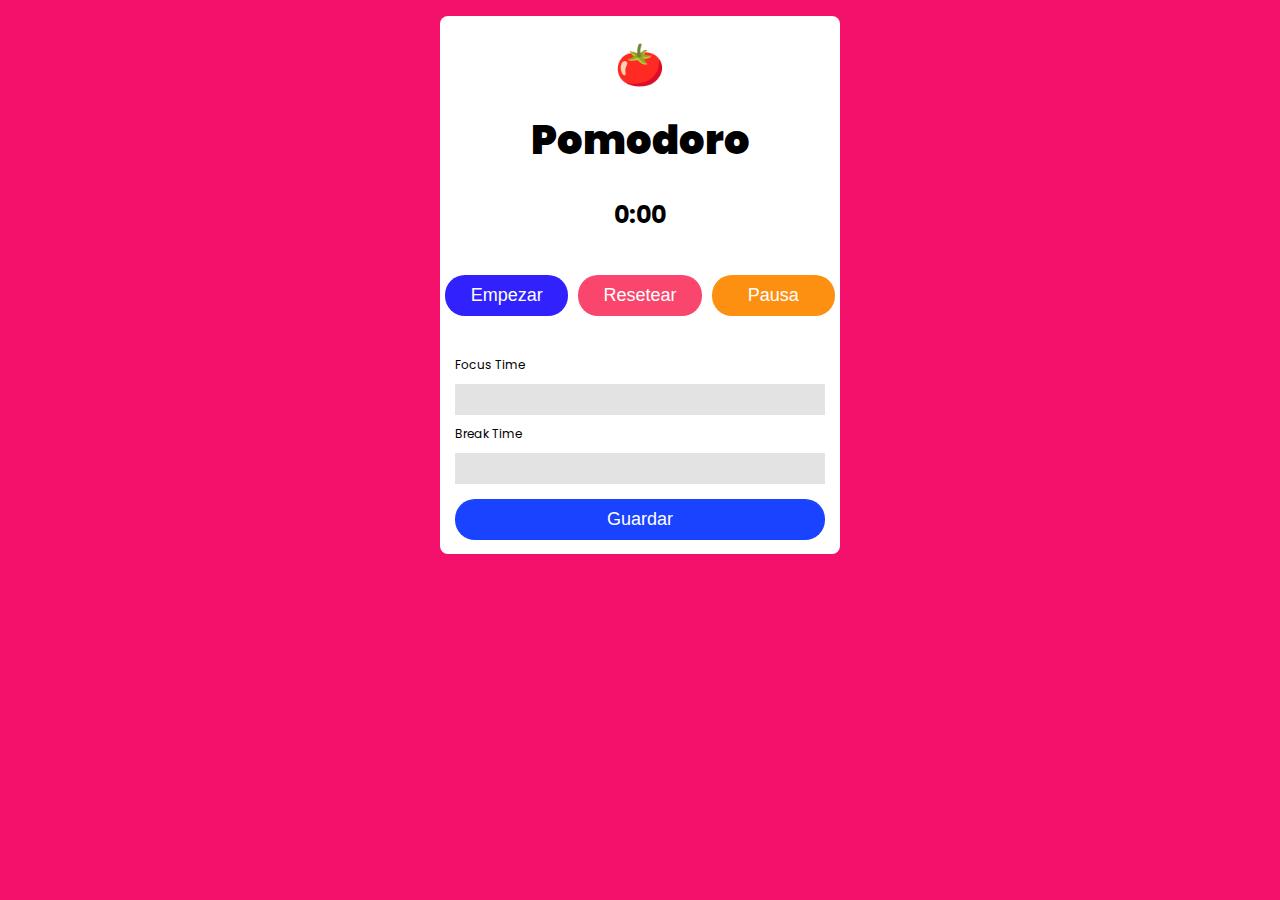
==== Pomodoro/index.html @ 9bec8a9c "Add files via upload" ====
<!DOCTYPE html>
<html lang="en">
  <head>
    <meta charset="UTF-8" />
    <meta name="viewport" content="width=device-width, initial-scale=1.0" />
    <title>Pomodoro Timer</title>
    <link rel="stylesheet" href="https://cdnjs.cloudflare.com/ajax/libs/animate.css/4.1.1/animate.min.css">
    <link rel="stylesheet" href="style.css" />
    <link rel="preconnect" href="https://fonts.googleapis.com">
    <link rel="preconnect" href="https://fonts.gstatic.com" crossorigin>
    <link href="https://fonts.googleapis.com/css2?family=Poppins:wght@400;700&display=swap" rel="stylesheet">

  </head>

  <body class="animate__animated animate__bounce">
   
    <section class="container">
      <article class="post">
        <h1>🍅</h1>
          <h1>Pomodoro </h1>
          <figure class="clock">
              <div class="mins">0</div>
              <div>:</div>
              <div class="secs">00</div>
              <audio src="http://soundbible.com/mp3/service-bell_daniel_simion.mp3"></audio>
                  
              <svg class="progress-ring" height="120" width="120"><circle class="progress-ring__circle" stroke-width="8" fill="transparent" r="50" cx="60" cy="60"/></svg></figure>
          
         


          <div class="btn-group">
              <button class="start">Empezar</button>
              <button class="reset">Resetear</button>
              <button class="pause">Pausa</button>
            </div>
          

          
  <form action=".">
          <label for="focusTime">Focus Time</label>
          <input type="number" value="1" id="focusTime" />
          <label for="breakTime">Break Time</label>
          <input type="number" value="1" id="breakTime" />
          <button type="submit">Guardar</button>
              </form>
          </article>
      </section>  
  </article>

    <script src="settings.js"></script>
    <script src="timer.js"></script>
    <script src="progress.js"></script>
  </body>


</html>
---- Pomodoro/style.css ----
html{
  font-family: 'Poppins', sans-serif;
}

body{
  color: #000;
  margin: 0;
  background-color: #f3116b;

}

h1 {
  font-size: 40px;
  margin: 15px 0;
  font-weight: 900;
 
  text-align: center;
  color: #000;
}

input {
  transition: 0.5s ease-in-out;
  margin: 10px 0;
  font-size: 18px;
  padding: 5px;
  background: rgba(0, 0, 0, 0.11);
  border: none;

}

.container { 
  width: 400px;
  margin: 0 auto;
}

section article {
  transition: all 0.3s ease; /* Animación, (en este caso los elementos de esa sección) duracion, tipo de animación*/ 
  background-color: #fff;
  margin: 1rem 0; 
  border-radius: 0.5rem;
  padding: 0.25rem 0; 
  cursor: pointer; 
}

section article:hover { 
  box-shadow: 0 0.1rem  0.4  rgba (0,0,0,0.3);
}

section article h2, section article p { 
  margin: 1rem;  
}


.btn-group {
  display: flex;
  justify-content: space-between;
  align-items: center;
  height: 10%;
  margin: 35px 0;

}
button {
  margin: 5px;
  padding: 10px;
  border: none;
  font-size: 18px;
  transition: 0.5s ease-in-out;
  border-radius: 20px;
  width: 230px;
  color: #ffffff;
}
label {
  font-size: 12px;
  color: black;
}
form {
  height: 20%;
  display: flex;
  flex-direction: column;
  padding: 0;
  max-width: 370px;
  margin: 5px auto;
}
form button {
  background: rgb(25, 67, 255);
  width: 100%;
  margin: 5px 0;
  color: white;
}

.start {
  background: rgb(48, 33, 253);
  color: white;
}
.break {
  background: rgb(0, 199, 116);
  color: white;
}
.reset {
  background: rgb(250, 69, 109);
  color: white;
  transition: color;
}

.reset:hover {
  background: rgb(255, 255, 255);
  color: rgb(0, 0, 0);
}


.pause {
  background: rgb(253, 143, 17);
}
.resume {
  background: rgb(131, 10, 252);
  color: white;
}  .clock {
  padding: 3px;
  display: flex;
  position: relative;
  justify-content: center;
  align-items: center;
  font-weight: bold;
  height: 30%;
  font-size: 24px;
}
.progress-ring {
  position: absolute;
  top: 50%;
  left: 50%;
  transform: translate(-50%, -50%);
}

.progress-ring__circle {
  transition: 0.5s;
  transform: rotate(-90deg);
  transform-origin: 50% 50%;
  stroke: rgb(51, 65, 255);
}

.danger {
  stroke: rgb(243, 17, 28);
  animation: pulse 0.9s ease-in-out infinite;
}
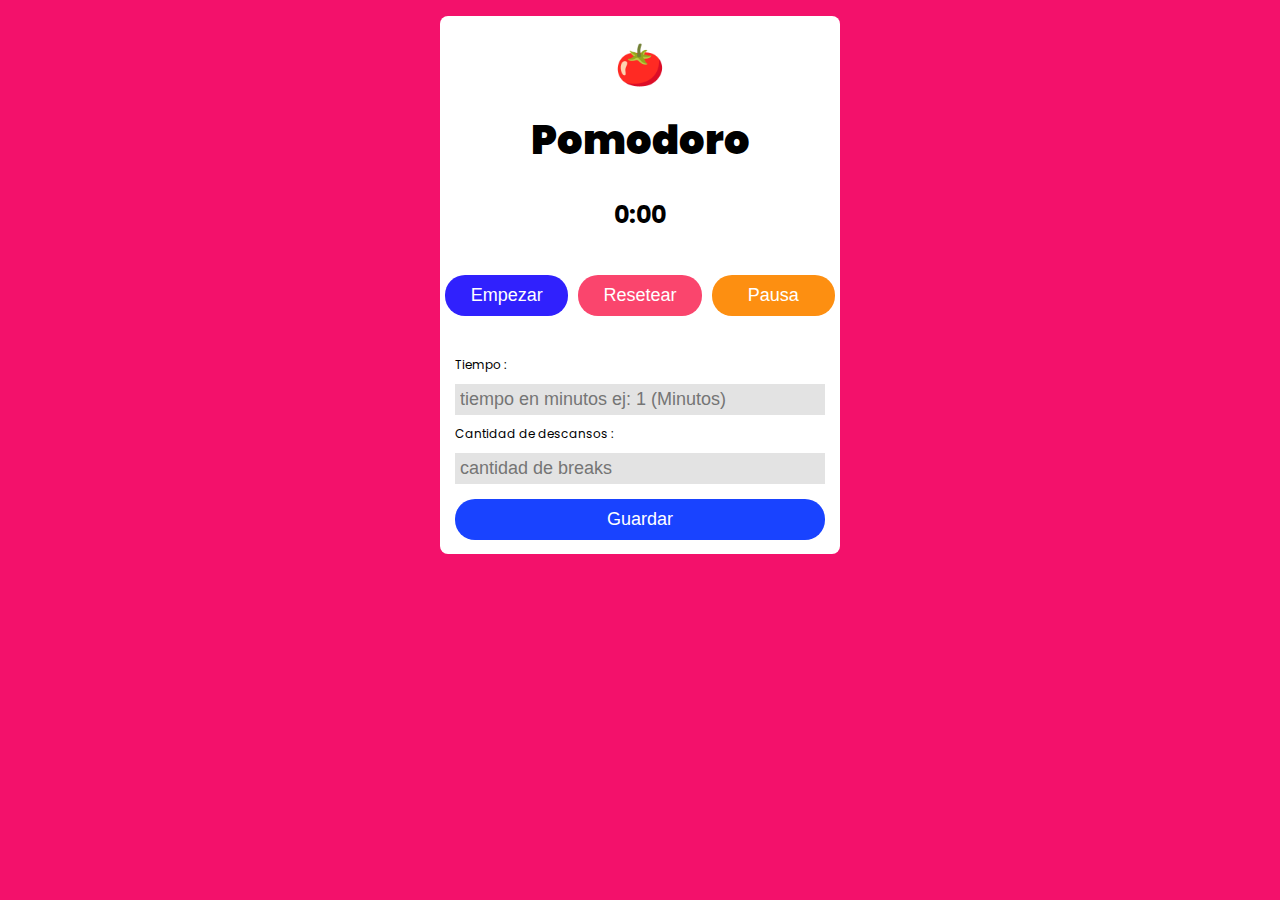
==== commit e1436107: "Update index.html" ====
--- a/Pomodoro/index.html
+++ b/Pomodoro/index.html
@@ -38,10 +38,10 @@
 
           
   <form action=".">
-          <label for="focusTime">Focus Time</label>
-          <input type="number" value="1" id="focusTime" />
-          <label for="breakTime">Break Time</label>
-          <input type="number" value="1" id="breakTime" />
+          <label for="focusTime">Tiempo :</label>
+          <input type="number" value="1" id="focusTime" placeholder="tiempo en minutos ej: 1 (Minutos)"/>
+          <label for="breakTime">Cantidad de descansos : </label>
+          <input type="number" value="1" id="breakTime" placeholder="cantidad de breaks" />
           <button type="submit">Guardar</button>
               </form>
           </article>
@@ -54,4 +54,4 @@
   </body>
 
 
-</html>+</html>
